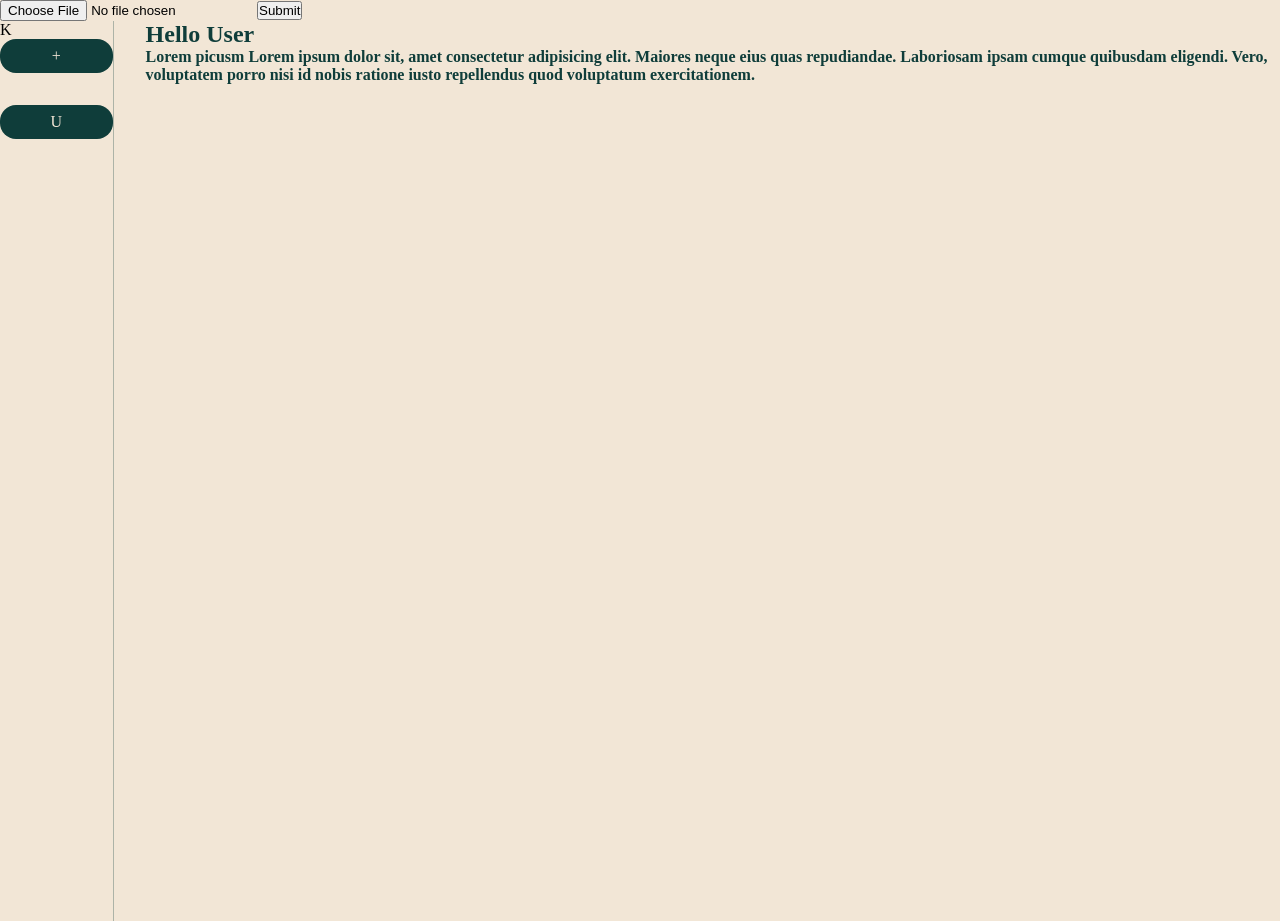
==== dashboard.html @ da366fa6 "basic structure of dashboard - keepsake" ====
<!doctype html>
<html lang="en">
  <head>
    <meta charset="UTF-8" />
    <meta name="viewport" content="width=device-width, initial-scale=1.0" />
    <title>Dashboard</title>
    <link rel="stylesheet" href="./styles/dashboard.css" />
  </head>
  <body>
    <div class="input-modal">
        <form class="input" id="inputForm">
            <!-- <input type="text" placeholder="Enter your data"> -->
             <input type="file" id="inputImage" accept="image/*">
            <button type="submit">Submit</button>
        </form>
    </div>
    <div class="dashboard-wrapper">
      <nav>
        <div class="logo-icon">K</div>
        <div class="nav-actions">
          <div class="nav-action add" id="import">
            <span>+</span>
          </div>
          <div class="nav-action profile">
            <span>U</span>
          </div>
        </div>
      </nav>
      <main>
        <div class="welcome-text">
          <h2>Hello User</h2>
        </div>
        <div class="memories"></div>
        <div class="quote-wrapper">
          <h4>
            Lorem picusm Lorem ipsum dolor sit, amet consectetur adipisicing
            elit. Maiores neque eius quas repudiandae. Laboriosam ipsam cumque
            quibusdam eligendi. Vero, voluptatem porro nisi id nobis ratione
            iusto repellendus quod voluptatum exercitationem.
          </h4>
        </div>
        <div class="moodboard">

        </div>
      </main>
    </div>
    <script src="./js/dashboard.js"></script>
  </body>
</html>
---- styles/dashboard.css ----
* {
  margin: 0;
  padding: 0;
  box-sizing: border-box;
  text-decoration: none;
}
:root {
  --color: #0f3d3a;
  --background: #f2e6d6;
  --accent: #e0745e;
  --highlight: #f4b13b;
  --muted: rgba(15, 61, 58, 0.3);
}
body {
  background-color: var(--background);
  width: 100%;
  height: 100vh;
}

h1,
h2,
h3,
h4,
h5,
h6 {
  color: var(--color);
}
p {
  font-size: clamp(1rem, 2vw, 1.1rem);
  color: var(--color);
}

.dashboard-wrapper {
  display: flex;
  width: 100%;
  height: 100%;
  gap: 2rem;
}
.dashboard-wrapper.secondary{
    filter: blur(2px);
}
nav {
  width: 10%;
  height: 100%;
  border-right: 1px solid var(--muted);
}
.nav-actions{
    display: flex;
    flex-direction: column;
    gap: 2rem;
}
.nav-action {
  padding: 0.5rem;
  background-color: var(--color);
  color: var(--background);
  border-radius: 1rem;
  text-align: center;

}
main {
  width: 100%;
}


/* Input Modal */
.input-modal.active{
    width: 50%;
    height: 80vh;
    border: 1px solid var(--muted);
    box-shadow: 2px 2px 4px var(--muted);
    background-color: var(--background);
    position: fixed;
    top: 50%;
    left: 50%;
    transform: translate(-50%, -50%);
}
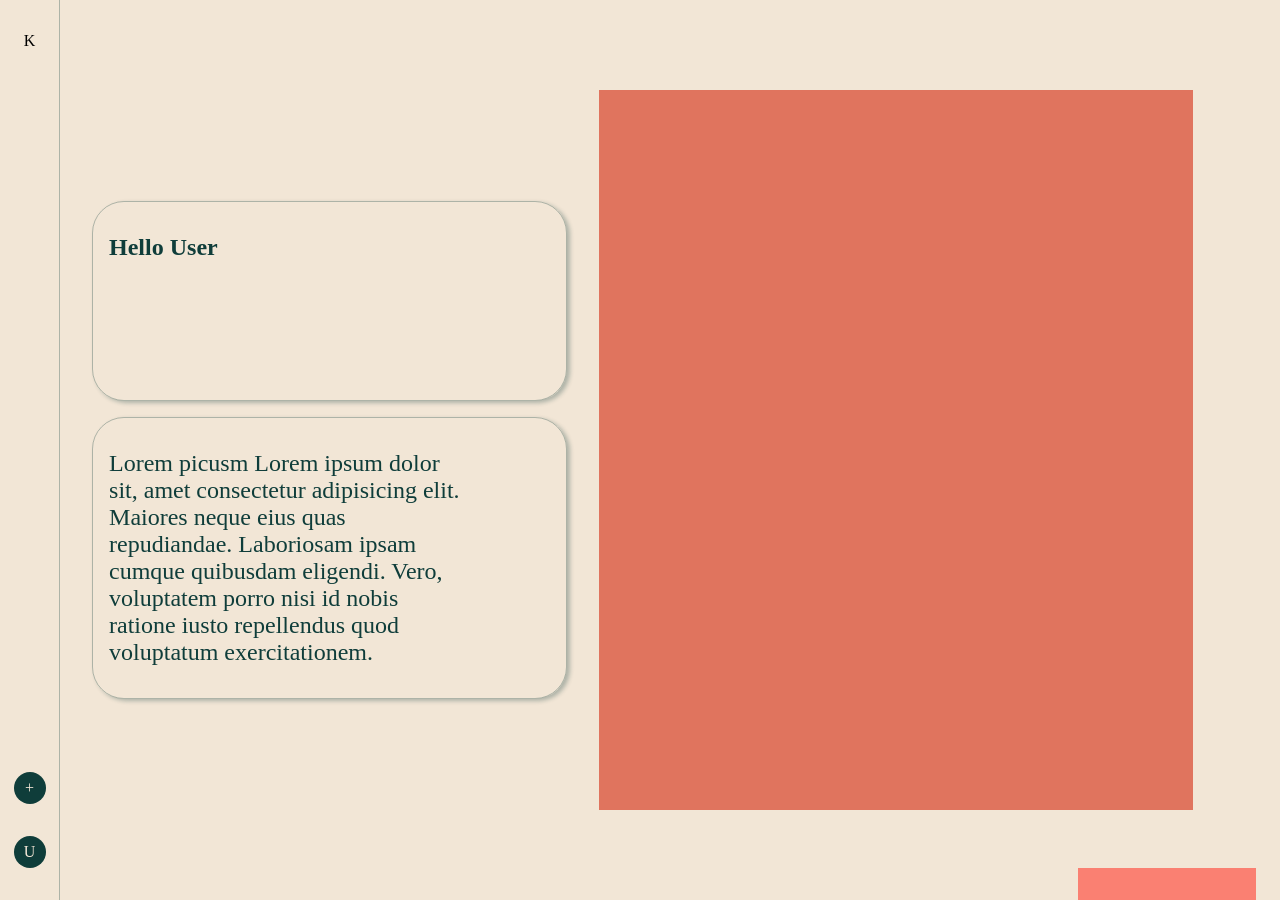
==== commit 023e5f2a: "dashboard strucutre and image to base64 conversion feature - keepsake" ====
--- a/dashboard.html
+++ b/dashboard.html
@@ -8,11 +8,11 @@
   </head>
   <body>
     <div class="input-modal">
-        <form class="input" id="inputForm">
-            <!-- <input type="text" placeholder="Enter your data"> -->
-             <input type="file" id="inputImage" accept="image/*">
-            <button type="submit">Submit</button>
-        </form>
+      <form class="input" id="inputForm">
+        <!-- <input type="text" placeholder="Enter your data"> -->
+        <input type="file" id="inputImage" accept="image/*" />
+        <button type="submit">Submit</button>
+      </form>
     </div>
     <div class="dashboard-wrapper">
       <nav>
@@ -27,21 +27,22 @@
         </div>
       </nav>
       <main>
-        <div class="welcome-text">
-          <h2>Hello User</h2>
+        <div class="content">
+          <div class="welcome-text">
+            <h2>Hello User</h2>
+          </div>
+          <div class="quote-wrapper">
+            <h4>
+              Lorem picusm Lorem ipsum dolor sit, amet consectetur adipisicing
+              elit. Maiores neque eius quas repudiandae. Laboriosam ipsam cumque
+              quibusdam eligendi. Vero, voluptatem porro nisi id nobis ratione
+              iusto repellendus quod voluptatum exercitationem.
+            </h4>
+          </div>
         </div>
         <div class="memories"></div>
-        <div class="quote-wrapper">
-          <h4>
-            Lorem picusm Lorem ipsum dolor sit, amet consectetur adipisicing
-            elit. Maiores neque eius quas repudiandae. Laboriosam ipsam cumque
-            quibusdam eligendi. Vero, voluptatem porro nisi id nobis ratione
-            iusto repellendus quod voluptatum exercitationem.
-          </h4>
-        </div>
-        <div class="moodboard">
 
-        </div>
+        <div class="moodboard"></div>
       </main>
     </div>
     <script src="./js/dashboard.js"></script>
--- a/styles/dashboard.css
+++ b/styles/dashboard.css
@@ -36,41 +36,114 @@
   height: 100%;
   gap: 2rem;
 }
-.dashboard-wrapper.secondary{
-    filter: blur(2px);
+.dashboard-wrapper.secondary {
+  filter: blur(2px);
 }
 nav {
-  width: 10%;
+  width: 5%;
   height: 100%;
+  padding: 2rem 0.25rem;
+  display: flex;
+  flex-direction: column;
+  align-items: center;
+  justify-content: space-between;
   border-right: 1px solid var(--muted);
 }
-.nav-actions{
-    display: flex;
-    flex-direction: column;
-    gap: 2rem;
+.nav-actions {
+  display: flex;
+  flex-direction: column;
+  gap: 2rem;
 }
 .nav-action {
-  padding: 0.5rem;
+  width: 2rem;
+  height: 2rem;
   background-color: var(--color);
   color: var(--background);
-  border-radius: 1rem;
-  text-align: center;
-
+  border-radius: 50%;
+  display: flex;
+  align-items: center;
+  justify-content: center;
+}
+.nav-action:hover {
+  background: var(--accent);
+  color: var(--color);
 }
 main {
   width: 100%;
+  display: flex;
+  flex-wrap: wrap;
+  align-items: center;
+  gap: 2rem;
+  position: relative;
+}
+main.secondary {
+  filter: blur(4px);
+}
+.content {
+  width: 40%;
+  display: flex;
+  flex-direction: column;
+  gap: 1rem;
+}
+.welcome-text {
+  width: 100%;
+  height: 200px;
+  border-radius: 1rem;
+  border: 1px solid var(--muted);
+  box-shadow: 3px 2px 4px var(--muted);
+  border-radius: 2rem;
+  padding: 2rem 1rem;
 }
 
+.quote-wrapper {
+  border-radius: 1px;
+  border: 1px solid var(--muted);
+  box-shadow: 3px 2px 4px var(--muted);
+  border-radius: 2rem;
+  padding: 2rem 1rem;
+}
+.quote-wrapper h4 {
+  width: 80%;
+  font-size: 1.5rem;
+  font-weight: 300;
+}
+.memories {
+  width: 50%;
+  height: 80%;
+  background-color: var(--accent);
+}
+.moodboard{
+    position: absolute;
+    bottom: 0;
+    right: 2%;
+    width: 15%;
+    height: 2rem;
+    background: salmon;
+}
+/* Input Modal */
+.input-modal {
+  display: none;
+}
+.input-modal.active {
+  display: flex;
+  flex-direction: column;
+  gap: 3rem;
+  width: 50%;
+  height: 80vh;
+  border: 1px solid var(--muted);
+  box-shadow: 2px 2px 4px var(--muted);
+  background: var(--background);
+  position: fixed;
+  top: 50%;
+  left: 50%;
+  transform: translate(-50%, -50%);
+  padding: 1rem 2rem;
+  background: darkcyan;
+  z-index: 100;
+}
 
-/* Input Modal */
-.input-modal.active{
-    width: 50%;
-    height: 80vh;
-    border: 1px solid var(--muted);
-    box-shadow: 2px 2px 4px var(--muted);
-    background-color: var(--background);
-    position: fixed;
-    top: 50%;
-    left: 50%;
-    transform: translate(-50%, -50%);
+.input-modal img {
+  height: 360px;
+  width: auto;
+  object-fit: contain;
 }
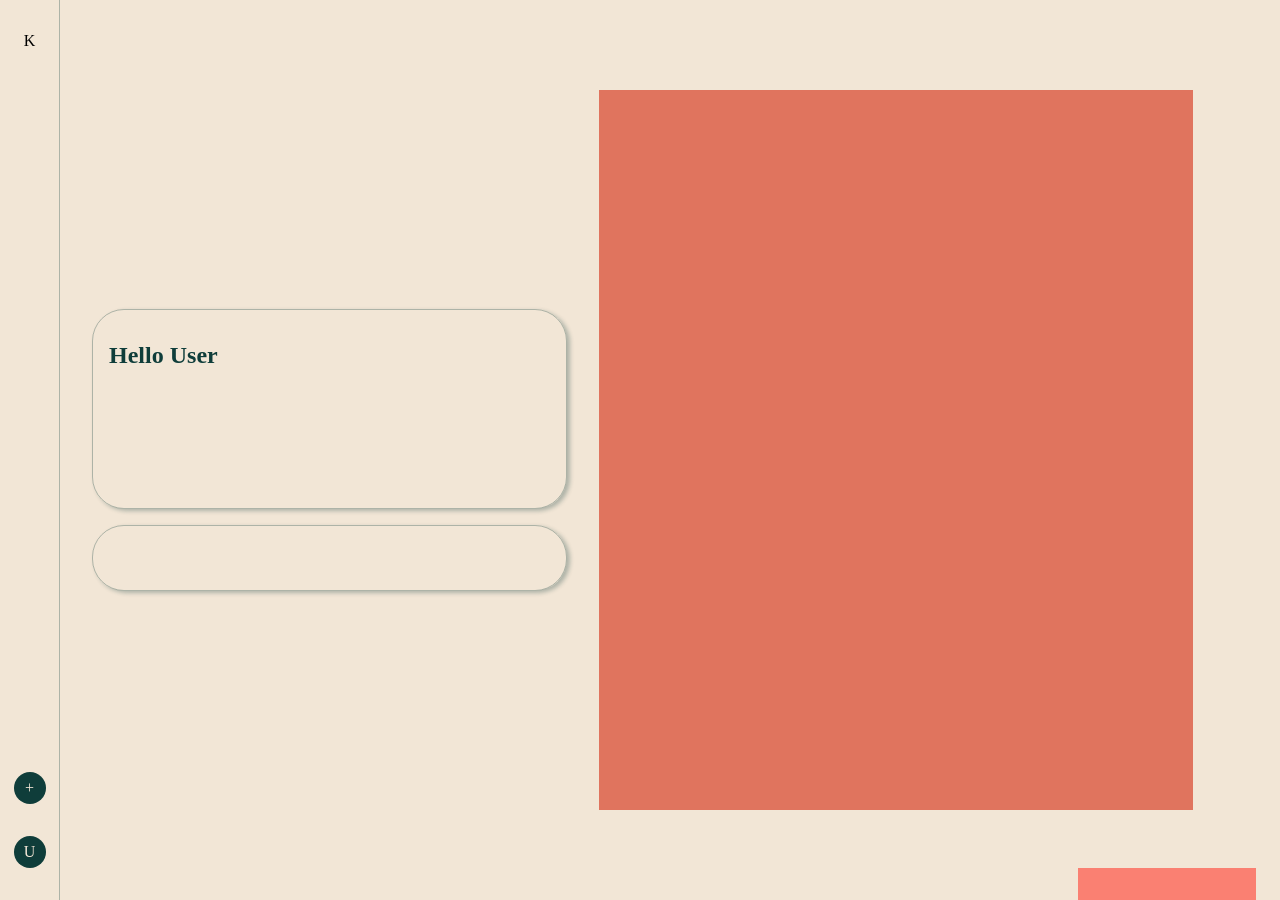
==== commit 5eb4a5d4: "dashboard- data input,saved to IDB functionality- keepsake" ====
--- a/dashboard.html
+++ b/dashboard.html
@@ -8,10 +8,31 @@
   </head>
   <body>
     <div class="input-modal">
-      <form class="input" id="inputForm">
-        <!-- <input type="text" placeholder="Enter your data"> -->
-        <input type="file" id="inputImage" accept="image/*" />
-        <button type="submit">Submit</button>
+      <form class="inputForm" id="memoryForm">
+        <div class="form-component">
+          <label for="title">Add Title</label>
+          <input
+            type="text"
+            placeholder="The memory..."
+            id="title"
+            name="title"
+            required
+          />
+        </div>
+        <div class="form-component">
+          <label for="date">Date</label>
+          <input type="date" id="date" name="date" required />
+        </div>
+        <div class="form-component">
+          <label for="journal">Your thoughts...</label>
+          <textarea id="journal" name="journal" placeholder="journal" rows="5" required></textarea>
+          
+        </div>
+        <div class="form-component">
+          <label for="image">Image</label>
+          <input type="file" id="inputImage" name="image" accept="image/*" />
+        </div>
+        <button type="submit">Save Memory</button>
       </form>
     </div>
     <div class="dashboard-wrapper">
@@ -31,13 +52,8 @@
           <div class="welcome-text">
             <h2>Hello User</h2>
           </div>
-          <div class="quote-wrapper">
-            <h4>
-              Lorem picusm Lorem ipsum dolor sit, amet consectetur adipisicing
-              elit. Maiores neque eius quas repudiandae. Laboriosam ipsam cumque
-              quibusdam eligendi. Vero, voluptatem porro nisi id nobis ratione
-              iusto repellendus quod voluptatum exercitationem.
-            </h4>
+          <div class="quote-wrapper" id="quoteContainer">
+            <h4 id="quote"></h4>
           </div>
         </div>
         <div class="memories"></div>
--- a/styles/dashboard.css
+++ b/styles/dashboard.css
@@ -103,9 +103,16 @@
   padding: 2rem 1rem;
 }
 .quote-wrapper h4 {
-  width: 80%;
+  width: 90%;
   font-size: 1.5rem;
   font-weight: 300;
+}
+.quote-wrapper h5{
+  font-size: 1rem;
+  margin-top: 1rem;
+  text-align: right;
+  font-weight: 400;
+  font-style: italic;
 }
 .memories {
   width: 50%;
@@ -138,12 +145,30 @@
   left: 50%;
   transform: translate(-50%, -50%);
   padding: 1rem 2rem;
-  background: darkcyan;
   z-index: 100;
 }
-
-.input-modal img {
-  height: 360px;
-  width: auto;
-  object-fit: contain;
+.inputForm{
+  display: flex;
+  flex-direction: column;
+  align-items: center;
+  gap: 1rem;
 }
+.form-component{
+  width: 100%;
+  display: flex;
+  flex-direction: column;
+}
+.form-component label{
+  font-size: 1.25rem;
+  margin-bottom: 0.5rem;
+}
+.form-component input{
+  padding: 0.5rem 0.25rem;
+  border: none;outline: none;
+  
+}
+form button{
+  padding: 0.5rem 1rem;
+  border: none;
+  border-radius: 0.25rem;
+}
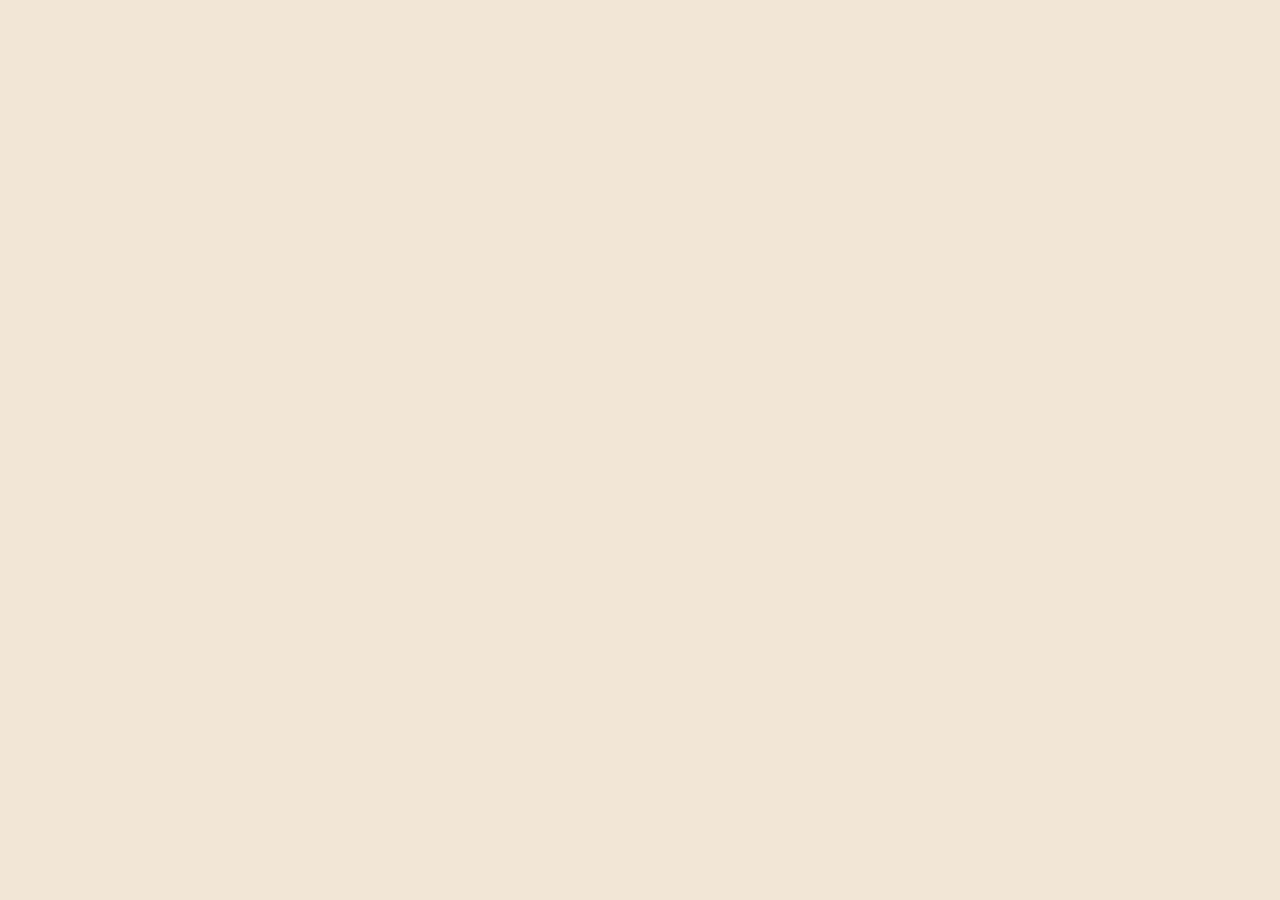
==== commit 5bf69549: "added style for different theme" ====
--- a/dashboard.html
+++ b/dashboard.html
@@ -7,7 +7,7 @@
     <link rel="stylesheet" href="./styles/dashboard.css" />
   </head>
   <body>
-    <div class="input-modal">
+    <!-- <div class="input-modal">
       <form class="inputForm" id="memoryForm">
         <div class="form-component">
           <label for="title">Add Title</label>
@@ -25,8 +25,13 @@
         </div>
         <div class="form-component">
           <label for="journal">Your thoughts...</label>
-          <textarea id="journal" name="journal" placeholder="journal" rows="5" required></textarea>
-          
+          <textarea
+            id="journal"
+            name="journal"
+            placeholder="journal"
+            rows="5"
+            required
+          ></textarea>
         </div>
         <div class="form-component">
           <label for="image">Image</label>
@@ -48,19 +53,14 @@
         </div>
       </nav>
       <main>
-        <div class="content">
-          <div class="welcome-text">
-            <h2>Hello User</h2>
-          </div>
-          <div class="quote-wrapper" id="quoteContainer">
-            <h4 id="quote"></h4>
-          </div>
+      <div class="hero">
+        <div class="quote-wrapper">
+          <div id="quoteContainer"></div>
         </div>
-        <div class="memories"></div>
 
-        <div class="moodboard"></div>
+      </div>  
+      <section class="memories"></section>      
       </main>
-    </div>
-    <script src="./js/dashboard.js"></script>
+    </div> -->
   </body>
 </html>
--- a/styles/dashboard.css
+++ b/styles/dashboard.css
@@ -1,3 +1,4 @@
+@import url("./inputModal.css");
 * {
   margin: 0;
   padding: 0;
@@ -79,96 +80,3 @@
 main.secondary {
   filter: blur(4px);
 }
-.content {
-  width: 40%;
-  display: flex;
-  flex-direction: column;
-  gap: 1rem;
-}
-.welcome-text {
-  width: 100%;
-  height: 200px;
-  border-radius: 1rem;
-  border: 1px solid var(--muted);
-  box-shadow: 3px 2px 4px var(--muted);
-  border-radius: 2rem;
-  padding: 2rem 1rem;
-}
-
-.quote-wrapper {
-  border-radius: 1px;
-  border: 1px solid var(--muted);
-  box-shadow: 3px 2px 4px var(--muted);
-  border-radius: 2rem;
-  padding: 2rem 1rem;
-}
-.quote-wrapper h4 {
-  width: 90%;
-  font-size: 1.5rem;
-  font-weight: 300;
-}
-.quote-wrapper h5{
-  font-size: 1rem;
-  margin-top: 1rem;
-  text-align: right;
-  font-weight: 400;
-  font-style: italic;
-}
-.memories {
-  width: 50%;
-  height: 80%;
-  background-color: var(--accent);
-}
-.moodboard{
-    position: absolute;
-    bottom: 0;
-    right: 2%;
-    width: 15%;
-    height: 2rem;
-    background: salmon;
-}
-/* Input Modal */
-.input-modal {
-  display: none;
-}
-.input-modal.active {
-  display: flex;
-  flex-direction: column;
-  gap: 3rem;
-  width: 50%;
-  height: 80vh;
-  border: 1px solid var(--muted);
-  box-shadow: 2px 2px 4px var(--muted);
-  background: var(--background);
-  position: fixed;
-  top: 50%;
-  left: 50%;
-  transform: translate(-50%, -50%);
-  padding: 1rem 2rem;
-  z-index: 100;
-}
-.inputForm{
-  display: flex;
-  flex-direction: column;
-  align-items: center;
-  gap: 1rem;
-}
-.form-component{
-  width: 100%;
-  display: flex;
-  flex-direction: column;
-}
-.form-component label{
-  font-size: 1.25rem;
-  margin-bottom: 0.5rem;
-}
-.form-component input{
-  padding: 0.5rem 0.25rem;
-  border: none;outline: none;
-  
-}
-form button{
-  padding: 0.5rem 1rem;
-  border: none;
-  border-radius: 0.25rem;
-}
